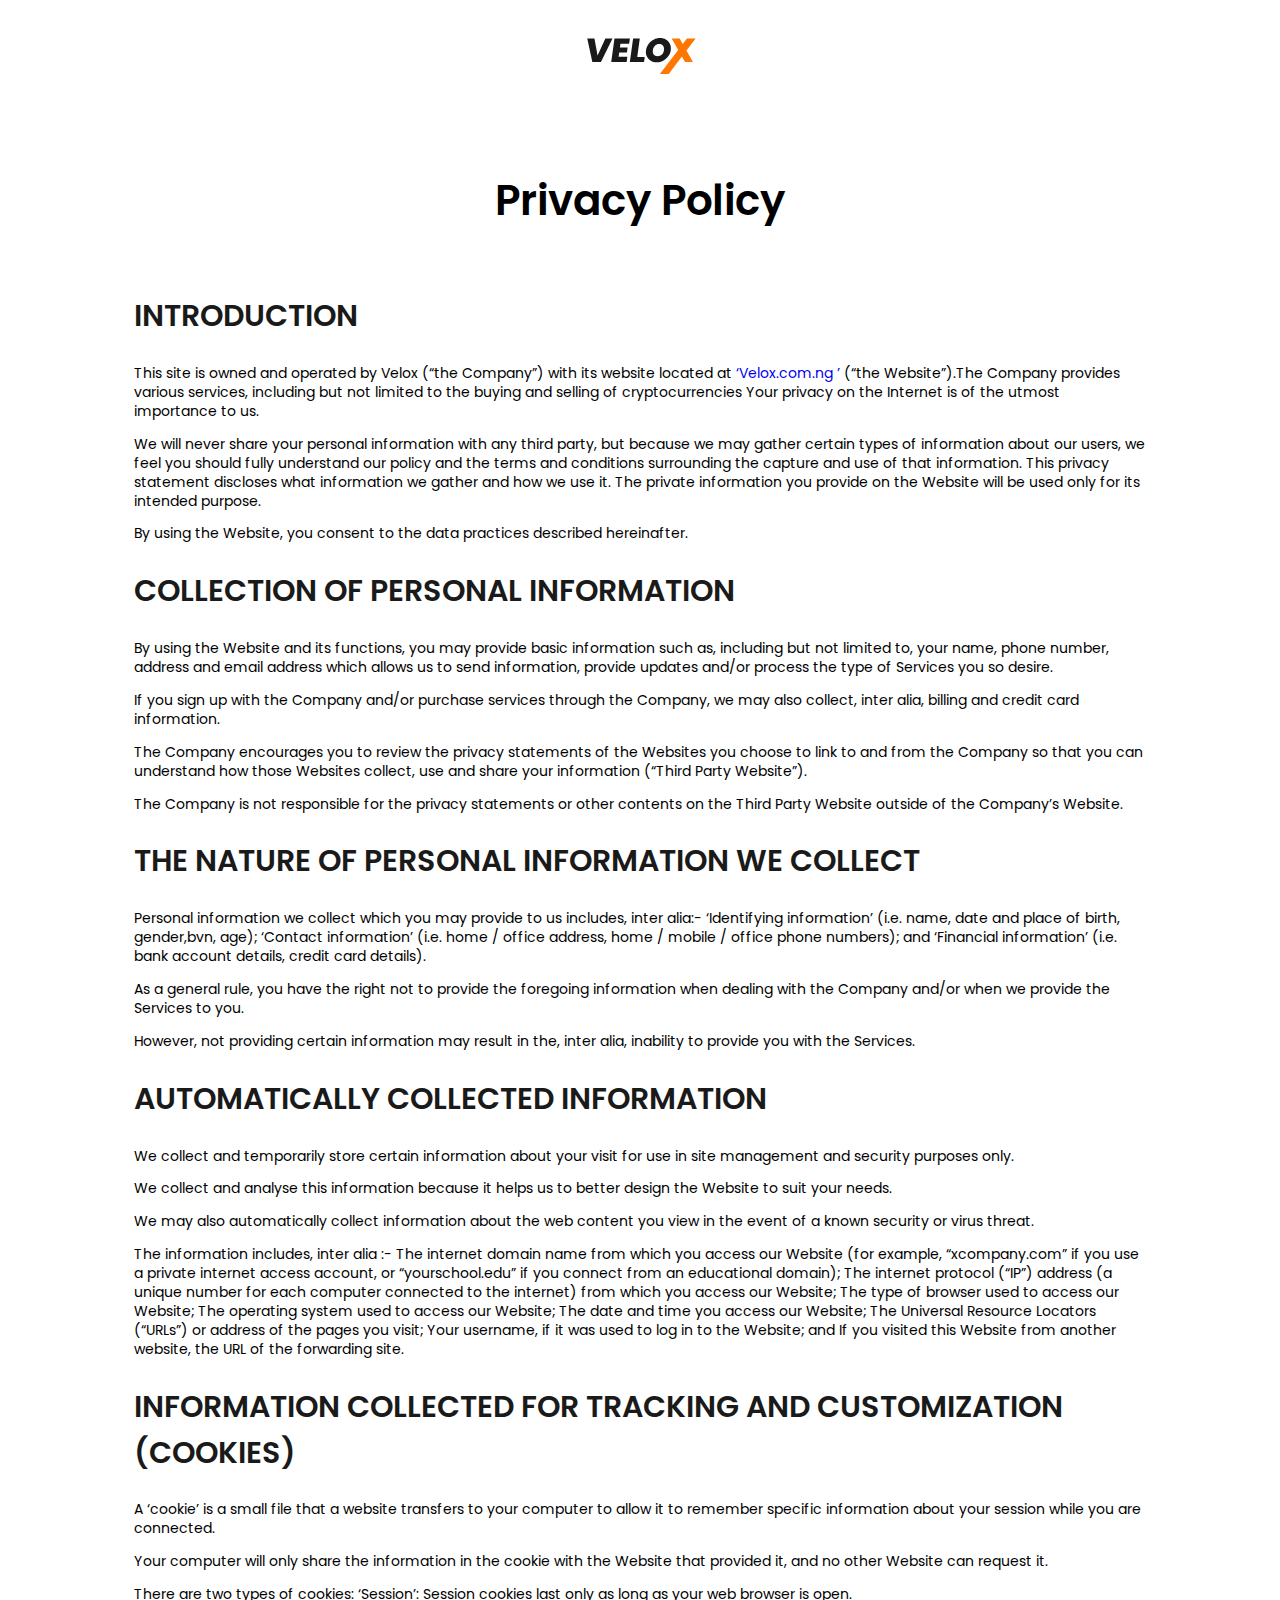
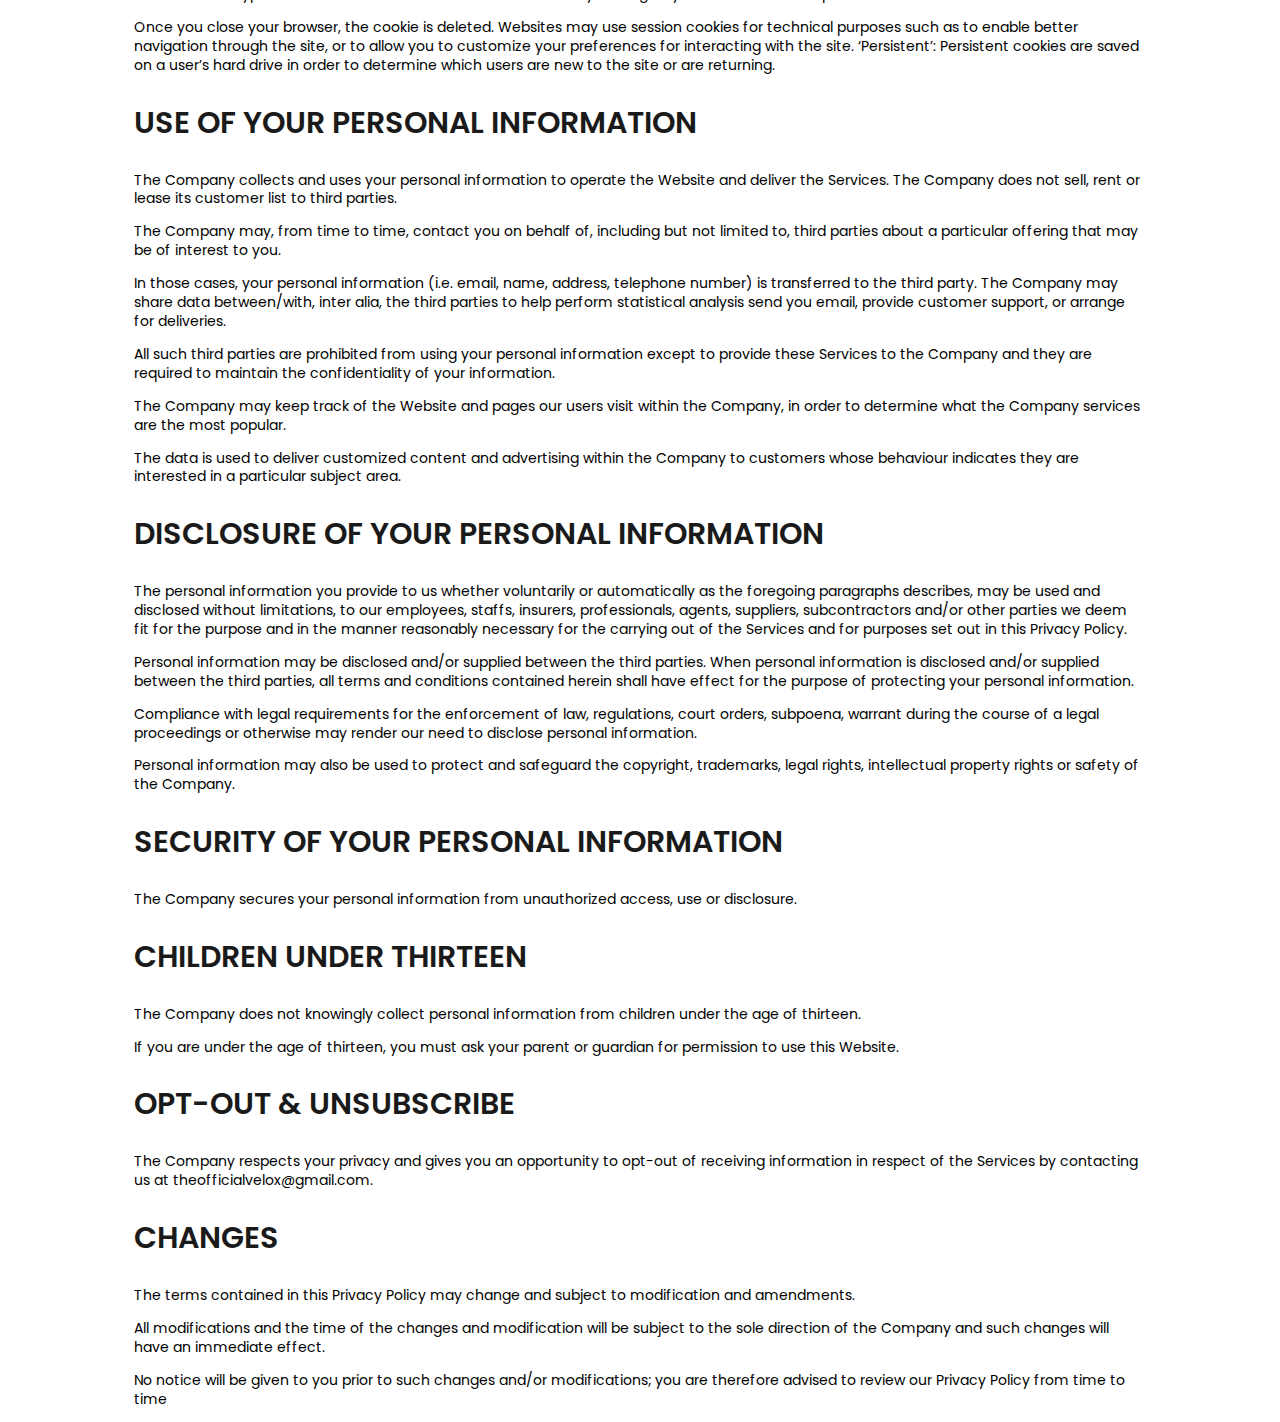
==== privacy-policy/index.html @ 958a900a "first commit" ====
<!DOCTYPE html>
<html>

<!-- Mirrored from velox.com.ng/privacy-policy/ by HTTrack Website Copier/3.x [XR&CO'2014], Fri, 05 Aug 2022 09:20:17 GMT -->
<!-- Added by HTTrack --><meta http-equiv="content-type" content="text/html;charset=utf-8" /><!-- /Added by HTTrack -->
<head>
	<meta charset="utf-8">
	<meta name="viewport" content="width=device-width, initial-scale=1, minimum-scale=1">
	<link href="https://fonts.googleapis.com/css?family=Poppins:normal,Bold,100,200,300,400,500,600" rel="stylesheet">
	<title> Privacy Policy - Velox </title>


	<style type="text/css">
		h1{
			text-align: center;
			padding: 33px;
			font-family: Poppins;
			font-style: normal;
			font-weight: 600;
			font-size: 42px;
		}

		a{
			text-decoration: none;
		}
		h2{
			color: #1A1A1A;
			font-family: Poppins;
			font-style: normal;
			font-weight: 600;
			font-size: 30px;
		}


		p{
			font-family: Poppins;
			font-style: normal;
			font-weight: normal;
			font-size: 14px;
			line-height: 135%;
		}

		body{
			background-color: white;
		}

		@media screen and (max-width: 520px) {
			h1{
				font-size: 30px;
			}

			h2{
				font-size: 20px;
			}

		}
	</style>
</head>
<body>
	<div class="logo_tag" style="text-align: center;padding: 30px;">
	 	 <a href="../index.html"><img src="../static/Images/logo%20black.svg"></a>
	 </div>

<div style="width: 80%;margin: auto;">
	<h1>Privacy Policy</h1>
	<h2>INTRODUCTION </h2>

<p>This site is owned and operated by Velox (“the Company”) with its website located at <a href="../index.html">‘Velox.com.ng ’</a> (“the Website”).The Company provides various services, including but not limited to the buying and selling of cryptocurrencies Your privacy on the Internet is of the utmost importance to us.</p>

<p>We will never share your personal information with any third party, but because we may gather certain types of information about our users, we feel you should fully understand our policy and the terms and conditions surrounding the capture and use of that information. This privacy statement discloses what information we gather and how we use it. The private information you provide on the Website will be used only for its intended purpose.</p>

<p>By using the Website, you consent to the data practices described hereinafter. </p>




<h2>COLLECTION OF PERSONAL INFORMATION </h2>
<p>By using the Website and its functions, you may provide basic information such as, including but not limited to, your name, phone number, address and email address which allows us to send information, provide updates and/or process the type of Services you so desire.</p>

<p>If you sign up with the Company and/or purchase services through the Company, we may also collect, inter alia, billing and credit card information.</p>
<p>The Company encourages you to review the privacy statements of the Websites you choose to link to and from the Company so that you can understand how those Websites collect, use and share your information (“Third Party Website”).</p>
<p>The Company is not responsible for the privacy statements or other contents on the Third Party Website outside of the Company’s Website. </p>




<h2>THE NATURE OF PERSONAL INFORMATION WE COLLECT </h2>

<p>Personal information we collect which you may provide to us includes, inter alia:- ‘Identifying information’ (i.e. name, date and place of birth, gender,bvn, age); ‘Contact information’ (i.e. home / office address, home / mobile / office phone numbers); and ‘Financial information’ (i.e. bank account details, credit card details).</p>
<p>As a general rule, you have the right not to provide the foregoing information when dealing with the Company and/or when we provide the Services to you.</p>
<p>However, not providing certain information may result in the, inter alia, inability to provide you with the Services.</p> 


<h2>AUTOMATICALLY COLLECTED INFORMATION </h2>
<p>We collect and temporarily store certain information about your visit for use in site management and security purposes only.</p>

<p>We collect and analyse this information because it helps us to better design the Website to suit your needs.</p>
<p>We may also automatically collect information about the web content you view in the event of a known security or virus threat.</p>
<p>The information includes, inter alia :- The internet domain name from which you access our Website (for example, “xcompany.com” if you use a private internet access account, or “yourschool.edu” if you connect from an educational domain); The internet protocol (“IP”) address (a unique number for each computer connected to the internet) from which you access our Website; The type of browser used to access our Website; The operating system used to access our Website; The date and time you access our Website; The Universal Resource Locators (“URLs”) or address of the pages you visit; Your username, if it was used to log in to the Website; and If you visited this Website from another website, the URL of the forwarding site.</p>
    

<h2>INFORMATION COLLECTED FOR TRACKING AND CUSTOMIZATION (COOKIES)</h2> 

<p>A ‘cookie’ is a small file that a website transfers to your computer to allow it to remember specific information about your session while you are connected.</p>

<p>Your computer will only share the information in the cookie with the Website that provided it, and no other Website can request it.</p>
<p>There are two types of cookies: ‘Session’: Session cookies last only as long as your web browser is open. </p>

<p>Once you close your browser, the cookie is deleted. Websites may use session cookies for technical purposes such as to enable better navigation through the site, or to allow you to customize your preferences for interacting with the site. ‘Persistent’: Persistent cookies are saved on a user’s hard drive in order to determine which users are new to the site or are returning. </p>

  

<h2>USE OF YOUR PERSONAL INFORMATION </h2>

<p>The Company collects and uses your personal information to operate the Website and deliver the Services. The Company does not sell, rent or lease its customer list to third parties. </p>
<p>The Company may, from time to time, contact you on behalf of, including but not limited to, third parties about a particular offering that may be of interest to you.</p>
<p>In those cases, your personal information (i.e. email, name, address, telephone number) is transferred to the third party. The Company may share data between/with, inter alia, the third parties to help perform statistical analysis send you email, provide customer support, or arrange for deliveries.</p>
<p>All such third parties are prohibited from using your personal information except to provide these Services to the Company and they are required to maintain the confidentiality of your information.</p>
<p>The Company may keep track of the Website and pages our users visit within the Company, in order to determine what the Company services are the most popular.</p>
<p>The data is used to deliver customized content and advertising within the Company to customers whose behaviour indicates they are interested in a particular subject area. </p>
  


<h2>DISCLOSURE OF YOUR PERSONAL INFORMATION </h2>

<p>The personal information you provide to us whether voluntarily or automatically as the foregoing paragraphs describes, may be used and disclosed without limitations, to our employees, staffs, insurers, professionals, agents, suppliers, subcontractors and/or other parties we deem fit for the purpose and in the manner reasonably necessary for the carrying out of the Services and for purposes set out in this Privacy Policy.</p>
<p>Personal information may be disclosed and/or supplied between the third parties. When personal information is disclosed and/or supplied between the third parties, all terms and conditions contained herein shall have effect for the purpose of protecting your personal information.</p>
<p>Compliance with legal requirements for the enforcement of law, regulations, court orders, subpoena, warrant during the course of a legal proceedings or otherwise may render our need to disclose personal information.</p>
<p>Personal information may also be used to protect and safeguard the copyright, trademarks, legal rights, intellectual property rights or safety of the Company.</p>
    



<h2>SECURITY OF YOUR PERSONAL INFORMATION</h2> 

<p>The Company secures your personal information from unauthorized access, use or disclosure.</p> 



<h2>CHILDREN UNDER THIRTEEN </h2>
<p>The Company does not knowingly collect personal information from children under the age of thirteen.</p>

<p>If you are under the age of thirteen, you must ask your parent or guardian for permission to use this Website.</p> 

<h2>OPT-OUT & UNSUBSCRIBE</h2> 
<p>The Company respects your privacy and gives you an opportunity to opt-out of receiving information in respect of the Services by contacting us at theofficialvelox@gmail.com.</p>

 
<h2>CHANGES </h2>
<p>The terms contained in this Privacy Policy may change and subject to modification and amendments.</p>
<p>All modifications and the time of the changes and modification will be subject to the sole direction of the Company and such changes will have an immediate effect.</p>
<p>No notice will be given to you prior to such changes and/or modifications; you are therefore advised to review our Privacy Policy from time to time</p>
</div>



</body>

<!-- Mirrored from velox.com.ng/privacy-policy/ by HTTrack Website Copier/3.x [XR&CO'2014], Fri, 05 Aug 2022 09:20:18 GMT -->
</html>
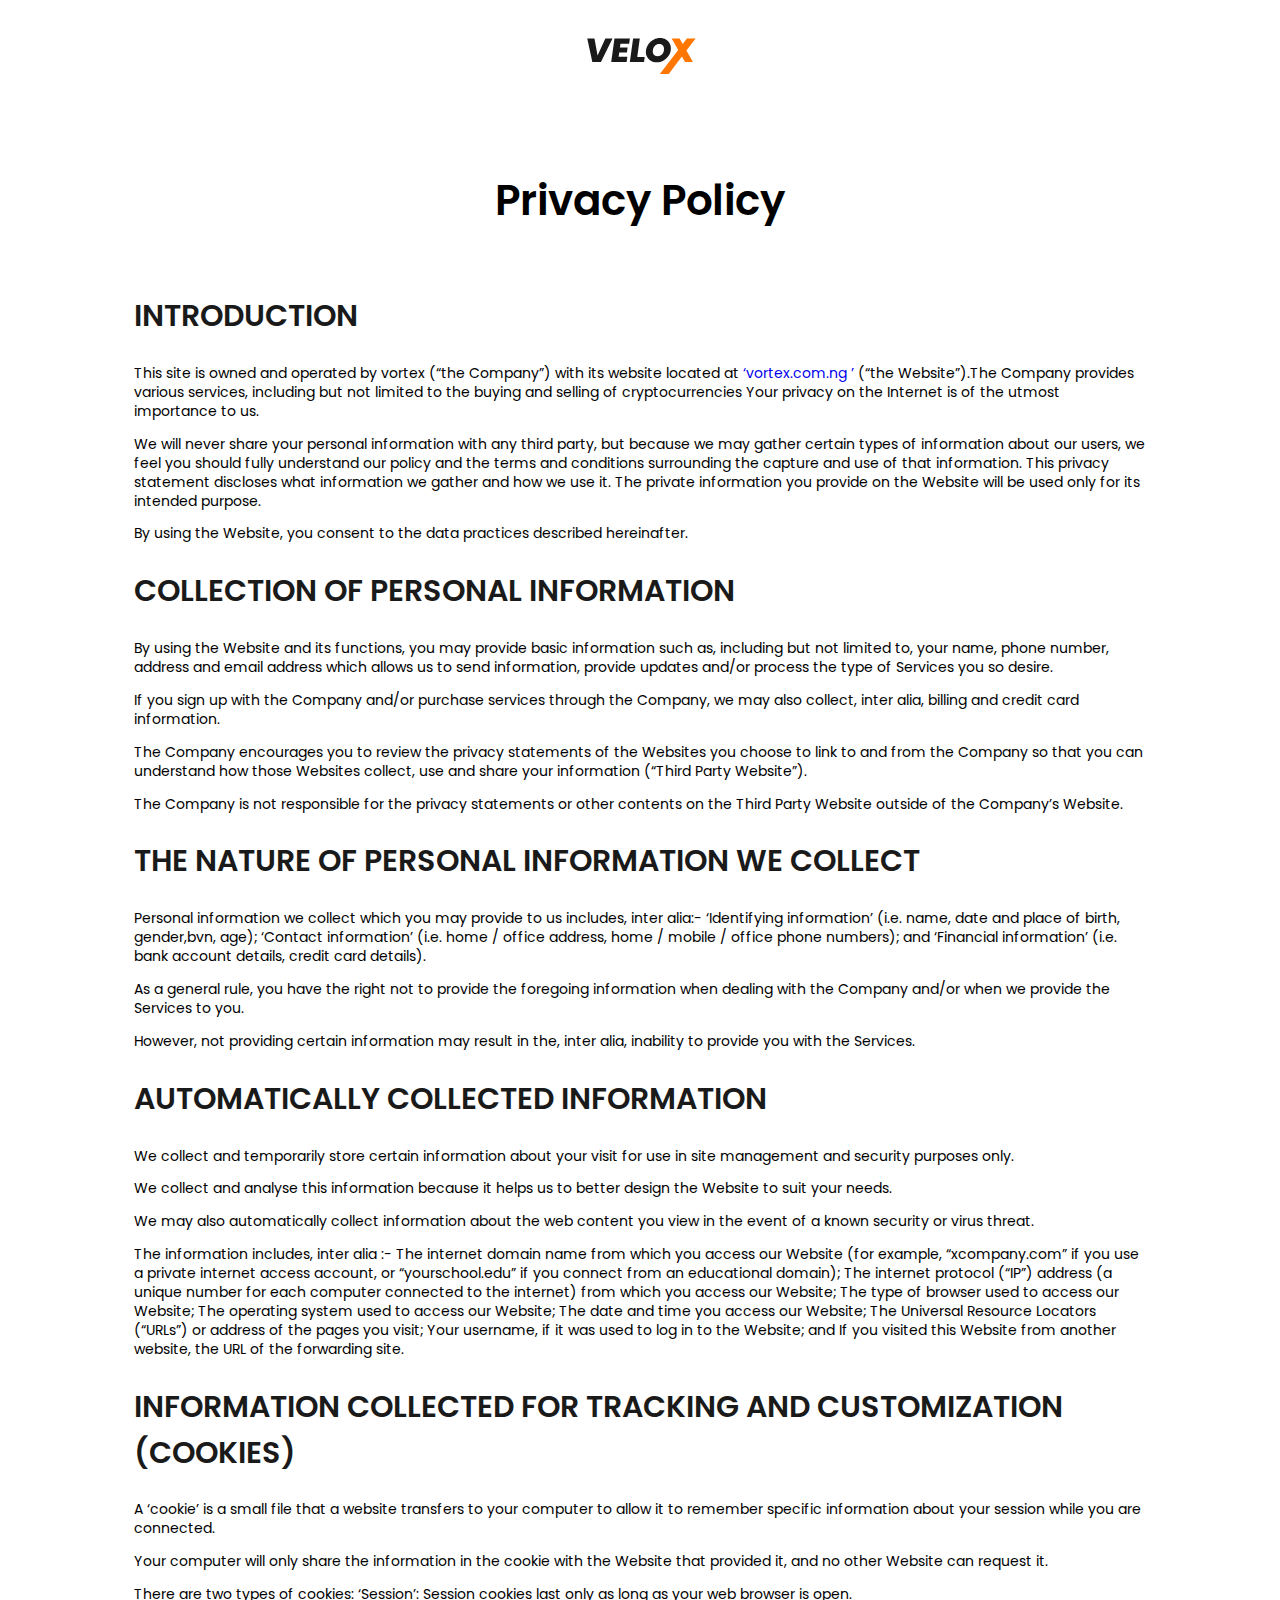
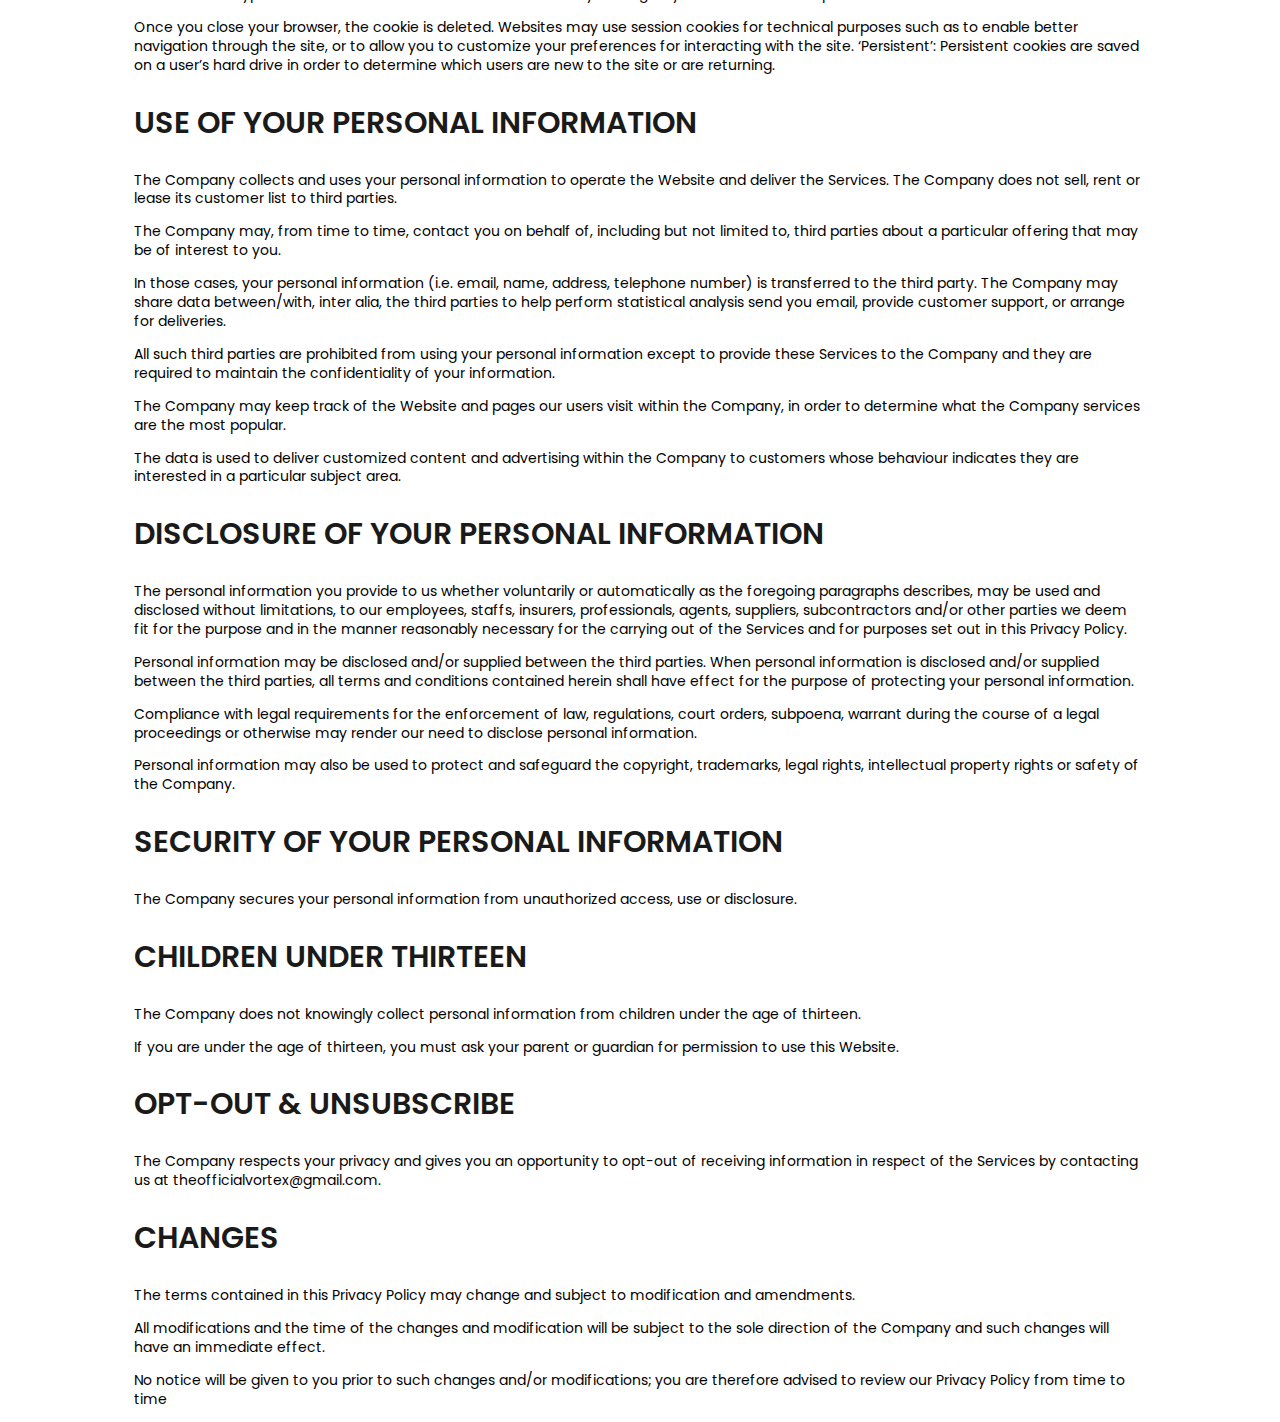
==== commit 0f2818af: "some changes" ====
--- a/privacy-policy/index.html
+++ b/privacy-policy/index.html
@@ -1,18 +1,19 @@
-
 <!DOCTYPE html>
 <html>
 
 <!-- Mirrored from velox.com.ng/privacy-policy/ by HTTrack Website Copier/3.x [XR&CO'2014], Fri, 05 Aug 2022 09:20:17 GMT -->
-<!-- Added by HTTrack --><meta http-equiv="content-type" content="text/html;charset=utf-8" /><!-- /Added by HTTrack -->
+<!-- Added by HTTrack -->
+<meta http-equiv="content-type" content="text/html;charset=utf-8" /><!-- /Added by HTTrack -->
+
 <head>
 	<meta charset="utf-8">
 	<meta name="viewport" content="width=device-width, initial-scale=1, minimum-scale=1">
 	<link href="https://fonts.googleapis.com/css?family=Poppins:normal,Bold,100,200,300,400,500,600" rel="stylesheet">
-	<title> Privacy Policy - Velox </title>
+	<title> Privacy Policy - Vortex </title>
 
 
 	<style type="text/css">
-		h1{
+		h1 {
 			text-align: center;
 			padding: 33px;
 			font-family: Poppins;
@@ -21,10 +22,11 @@
 			font-size: 42px;
 		}
 
-		a{
+		a {
 			text-decoration: none;
 		}
-		h2{
+
+		h2 {
 			color: #1A1A1A;
 			font-family: Poppins;
 			font-style: normal;
@@ -33,7 +35,7 @@
 		}
 
 
-		p{
+		p {
 			font-family: Poppins;
 			font-style: normal;
 			font-weight: normal;
@@ -41,121 +43,176 @@
 			line-height: 135%;
 		}
 
-		body{
+		body {
 			background-color: white;
 		}
 
 		@media screen and (max-width: 520px) {
-			h1{
+			h1 {
 				font-size: 30px;
 			}
 
-			h2{
+			h2 {
 				font-size: 20px;
 			}
 
 		}
 	</style>
 </head>
+
 <body>
 	<div class="logo_tag" style="text-align: center;padding: 30px;">
-	 	 <a href="../index.html"><img src="../static/Images/logo%20black.svg"></a>
-	 </div>
-
-<div style="width: 80%;margin: auto;">
-	<h1>Privacy Policy</h1>
-	<h2>INTRODUCTION </h2>
-
-<p>This site is owned and operated by Velox (“the Company”) with its website located at <a href="../index.html">‘Velox.com.ng ’</a> (“the Website”).The Company provides various services, including but not limited to the buying and selling of cryptocurrencies Your privacy on the Internet is of the utmost importance to us.</p>
-
-<p>We will never share your personal information with any third party, but because we may gather certain types of information about our users, we feel you should fully understand our policy and the terms and conditions surrounding the capture and use of that information. This privacy statement discloses what information we gather and how we use it. The private information you provide on the Website will be used only for its intended purpose.</p>
-
-<p>By using the Website, you consent to the data practices described hereinafter. </p>
-
-
-
-
-<h2>COLLECTION OF PERSONAL INFORMATION </h2>
-<p>By using the Website and its functions, you may provide basic information such as, including but not limited to, your name, phone number, address and email address which allows us to send information, provide updates and/or process the type of Services you so desire.</p>
-
-<p>If you sign up with the Company and/or purchase services through the Company, we may also collect, inter alia, billing and credit card information.</p>
-<p>The Company encourages you to review the privacy statements of the Websites you choose to link to and from the Company so that you can understand how those Websites collect, use and share your information (“Third Party Website”).</p>
-<p>The Company is not responsible for the privacy statements or other contents on the Third Party Website outside of the Company’s Website. </p>
-
-
-
-
-<h2>THE NATURE OF PERSONAL INFORMATION WE COLLECT </h2>
-
-<p>Personal information we collect which you may provide to us includes, inter alia:- ‘Identifying information’ (i.e. name, date and place of birth, gender,bvn, age); ‘Contact information’ (i.e. home / office address, home / mobile / office phone numbers); and ‘Financial information’ (i.e. bank account details, credit card details).</p>
-<p>As a general rule, you have the right not to provide the foregoing information when dealing with the Company and/or when we provide the Services to you.</p>
-<p>However, not providing certain information may result in the, inter alia, inability to provide you with the Services.</p> 
-
-
-<h2>AUTOMATICALLY COLLECTED INFORMATION </h2>
-<p>We collect and temporarily store certain information about your visit for use in site management and security purposes only.</p>
-
-<p>We collect and analyse this information because it helps us to better design the Website to suit your needs.</p>
-<p>We may also automatically collect information about the web content you view in the event of a known security or virus threat.</p>
-<p>The information includes, inter alia :- The internet domain name from which you access our Website (for example, “xcompany.com” if you use a private internet access account, or “yourschool.edu” if you connect from an educational domain); The internet protocol (“IP”) address (a unique number for each computer connected to the internet) from which you access our Website; The type of browser used to access our Website; The operating system used to access our Website; The date and time you access our Website; The Universal Resource Locators (“URLs”) or address of the pages you visit; Your username, if it was used to log in to the Website; and If you visited this Website from another website, the URL of the forwarding site.</p>
-    
-
-<h2>INFORMATION COLLECTED FOR TRACKING AND CUSTOMIZATION (COOKIES)</h2> 
-
-<p>A ‘cookie’ is a small file that a website transfers to your computer to allow it to remember specific information about your session while you are connected.</p>
-
-<p>Your computer will only share the information in the cookie with the Website that provided it, and no other Website can request it.</p>
-<p>There are two types of cookies: ‘Session’: Session cookies last only as long as your web browser is open. </p>
-
-<p>Once you close your browser, the cookie is deleted. Websites may use session cookies for technical purposes such as to enable better navigation through the site, or to allow you to customize your preferences for interacting with the site. ‘Persistent’: Persistent cookies are saved on a user’s hard drive in order to determine which users are new to the site or are returning. </p>
-
-  
-
-<h2>USE OF YOUR PERSONAL INFORMATION </h2>
-
-<p>The Company collects and uses your personal information to operate the Website and deliver the Services. The Company does not sell, rent or lease its customer list to third parties. </p>
-<p>The Company may, from time to time, contact you on behalf of, including but not limited to, third parties about a particular offering that may be of interest to you.</p>
-<p>In those cases, your personal information (i.e. email, name, address, telephone number) is transferred to the third party. The Company may share data between/with, inter alia, the third parties to help perform statistical analysis send you email, provide customer support, or arrange for deliveries.</p>
-<p>All such third parties are prohibited from using your personal information except to provide these Services to the Company and they are required to maintain the confidentiality of your information.</p>
-<p>The Company may keep track of the Website and pages our users visit within the Company, in order to determine what the Company services are the most popular.</p>
-<p>The data is used to deliver customized content and advertising within the Company to customers whose behaviour indicates they are interested in a particular subject area. </p>
-  
-
-
-<h2>DISCLOSURE OF YOUR PERSONAL INFORMATION </h2>
-
-<p>The personal information you provide to us whether voluntarily or automatically as the foregoing paragraphs describes, may be used and disclosed without limitations, to our employees, staffs, insurers, professionals, agents, suppliers, subcontractors and/or other parties we deem fit for the purpose and in the manner reasonably necessary for the carrying out of the Services and for purposes set out in this Privacy Policy.</p>
-<p>Personal information may be disclosed and/or supplied between the third parties. When personal information is disclosed and/or supplied between the third parties, all terms and conditions contained herein shall have effect for the purpose of protecting your personal information.</p>
-<p>Compliance with legal requirements for the enforcement of law, regulations, court orders, subpoena, warrant during the course of a legal proceedings or otherwise may render our need to disclose personal information.</p>
-<p>Personal information may also be used to protect and safeguard the copyright, trademarks, legal rights, intellectual property rights or safety of the Company.</p>
-    
-
-
-
-<h2>SECURITY OF YOUR PERSONAL INFORMATION</h2> 
-
-<p>The Company secures your personal information from unauthorized access, use or disclosure.</p> 
-
-
-
-<h2>CHILDREN UNDER THIRTEEN </h2>
-<p>The Company does not knowingly collect personal information from children under the age of thirteen.</p>
-
-<p>If you are under the age of thirteen, you must ask your parent or guardian for permission to use this Website.</p> 
-
-<h2>OPT-OUT & UNSUBSCRIBE</h2> 
-<p>The Company respects your privacy and gives you an opportunity to opt-out of receiving information in respect of the Services by contacting us at theofficialvelox@gmail.com.</p>
-
- 
-<h2>CHANGES </h2>
-<p>The terms contained in this Privacy Policy may change and subject to modification and amendments.</p>
-<p>All modifications and the time of the changes and modification will be subject to the sole direction of the Company and such changes will have an immediate effect.</p>
-<p>No notice will be given to you prior to such changes and/or modifications; you are therefore advised to review our Privacy Policy from time to time</p>
-</div>
+		<a href="../index.html"><img src="../static/Images/logo%20black.svg"></a>
+	</div>
+
+	<div style="width: 80%;margin: auto;">
+		<h1>Privacy Policy</h1>
+		<h2>INTRODUCTION </h2>
+
+		<p>This site is owned and operated by vortex (“the Company”) with its website located at <a
+				href="../index.html">‘vortex.com.ng ’</a> (“the Website”).The Company provides various services,
+			including but not limited to the buying and selling of cryptocurrencies Your privacy on the Internet is of
+			the utmost importance to us.</p>
+
+		<p>We will never share your personal information with any third party, but because we may gather certain types
+			of information about our users, we feel you should fully understand our policy and the terms and conditions
+			surrounding the capture and use of that information. This privacy statement discloses what information we
+			gather and how we use it. The private information you provide on the Website will be used only for its
+			intended purpose.</p>
+
+		<p>By using the Website, you consent to the data practices described hereinafter. </p>
+
+
+
+
+		<h2>COLLECTION OF PERSONAL INFORMATION </h2>
+		<p>By using the Website and its functions, you may provide basic information such as, including but not limited
+			to, your name, phone number, address and email address which allows us to send information, provide updates
+			and/or process the type of Services you so desire.</p>
+
+		<p>If you sign up with the Company and/or purchase services through the Company, we may also collect, inter
+			alia, billing and credit card information.</p>
+		<p>The Company encourages you to review the privacy statements of the Websites you choose to link to and from
+			the Company so that you can understand how those Websites collect, use and share your information (“Third
+			Party Website”).</p>
+		<p>The Company is not responsible for the privacy statements or other contents on the Third Party Website
+			outside of the Company’s Website. </p>
+
+
+
+
+		<h2>THE NATURE OF PERSONAL INFORMATION WE COLLECT </h2>
+
+		<p>Personal information we collect which you may provide to us includes, inter alia:- ‘Identifying information’
+			(i.e. name, date and place of birth, gender,bvn, age); ‘Contact information’ (i.e. home / office address,
+			home / mobile / office phone numbers); and ‘Financial information’ (i.e. bank account details, credit card
+			details).</p>
+		<p>As a general rule, you have the right not to provide the foregoing information when dealing with the Company
+			and/or when we provide the Services to you.</p>
+		<p>However, not providing certain information may result in the, inter alia, inability to provide you with the
+			Services.</p>
+
+
+		<h2>AUTOMATICALLY COLLECTED INFORMATION </h2>
+		<p>We collect and temporarily store certain information about your visit for use in site management and security
+			purposes only.</p>
+
+		<p>We collect and analyse this information because it helps us to better design the Website to suit your needs.
+		</p>
+		<p>We may also automatically collect information about the web content you view in the event of a known security
+			or virus threat.</p>
+		<p>The information includes, inter alia :- The internet domain name from which you access our Website (for
+			example, “xcompany.com” if you use a private internet access account, or “yourschool.edu” if you connect
+			from an educational domain); The internet protocol (“IP”) address (a unique number for each computer
+			connected to the internet) from which you access our Website; The type of browser used to access our
+			Website; The operating system used to access our Website; The date and time you access our Website; The
+			Universal Resource Locators (“URLs”) or address of the pages you visit; Your username, if it was used to log
+			in to the Website; and If you visited this Website from another website, the URL of the forwarding site.</p>
+
+
+		<h2>INFORMATION COLLECTED FOR TRACKING AND CUSTOMIZATION (COOKIES)</h2>
+
+		<p>A ‘cookie’ is a small file that a website transfers to your computer to allow it to remember specific
+			information about your session while you are connected.</p>
+
+		<p>Your computer will only share the information in the cookie with the Website that provided it, and no other
+			Website can request it.</p>
+		<p>There are two types of cookies: ‘Session’: Session cookies last only as long as your web browser is open.
+		</p>
+
+		<p>Once you close your browser, the cookie is deleted. Websites may use session cookies for technical purposes
+			such as to enable better navigation through the site, or to allow you to customize your preferences for
+			interacting with the site. ‘Persistent’: Persistent cookies are saved on a user’s hard drive in order to
+			determine which users are new to the site or are returning. </p>
+
+
+
+		<h2>USE OF YOUR PERSONAL INFORMATION </h2>
+
+		<p>The Company collects and uses your personal information to operate the Website and deliver the Services. The
+			Company does not sell, rent or lease its customer list to third parties. </p>
+		<p>The Company may, from time to time, contact you on behalf of, including but not limited to, third parties
+			about a particular offering that may be of interest to you.</p>
+		<p>In those cases, your personal information (i.e. email, name, address, telephone number) is transferred to the
+			third party. The Company may share data between/with, inter alia, the third parties to help perform
+			statistical analysis send you email, provide customer support, or arrange for deliveries.</p>
+		<p>All such third parties are prohibited from using your personal information except to provide these Services
+			to the Company and they are required to maintain the confidentiality of your information.</p>
+		<p>The Company may keep track of the Website and pages our users visit within the Company, in order to determine
+			what the Company services are the most popular.</p>
+		<p>The data is used to deliver customized content and advertising within the Company to customers whose
+			behaviour indicates they are interested in a particular subject area. </p>
+
+
+
+		<h2>DISCLOSURE OF YOUR PERSONAL INFORMATION </h2>
+
+		<p>The personal information you provide to us whether voluntarily or automatically as the foregoing paragraphs
+			describes, may be used and disclosed without limitations, to our employees, staffs, insurers, professionals,
+			agents, suppliers, subcontractors and/or other parties we deem fit for the purpose and in the manner
+			reasonably necessary for the carrying out of the Services and for purposes set out in this Privacy Policy.
+		</p>
+		<p>Personal information may be disclosed and/or supplied between the third parties. When personal information is
+			disclosed and/or supplied between the third parties, all terms and conditions contained herein shall have
+			effect for the purpose of protecting your personal information.</p>
+		<p>Compliance with legal requirements for the enforcement of law, regulations, court orders, subpoena, warrant
+			during the course of a legal proceedings or otherwise may render our need to disclose personal information.
+		</p>
+		<p>Personal information may also be used to protect and safeguard the copyright, trademarks, legal rights,
+			intellectual property rights or safety of the Company.</p>
+
+
+
+
+		<h2>SECURITY OF YOUR PERSONAL INFORMATION</h2>
+
+		<p>The Company secures your personal information from unauthorized access, use or disclosure.</p>
+
+
+
+		<h2>CHILDREN UNDER THIRTEEN </h2>
+		<p>The Company does not knowingly collect personal information from children under the age of thirteen.</p>
+
+		<p>If you are under the age of thirteen, you must ask your parent or guardian for permission to use this
+			Website.</p>
+
+		<h2>OPT-OUT & UNSUBSCRIBE</h2>
+		<p>The Company respects your privacy and gives you an opportunity to opt-out of receiving information in respect
+			of the Services by contacting us at theofficialvortex@gmail.com.</p>
+
+
+		<h2>CHANGES </h2>
+		<p>The terms contained in this Privacy Policy may change and subject to modification and amendments.</p>
+		<p>All modifications and the time of the changes and modification will be subject to the sole direction of the
+			Company and such changes will have an immediate effect.</p>
+		<p>No notice will be given to you prior to such changes and/or modifications; you are therefore advised to
+			review our Privacy Policy from time to time</p>
+	</div>
 
 
 
 </body>
 
-<!-- Mirrored from velox.com.ng/privacy-policy/ by HTTrack Website Copier/3.x [XR&CO'2014], Fri, 05 Aug 2022 09:20:18 GMT -->
+<!-- Mirrored from vortex.com.ng/privacy-policy/ by HTTrack Website Copier/3.x [XR&CO'2014], Fri, 05 Aug 2022 09:20:18 GMT -->
+
 </html>